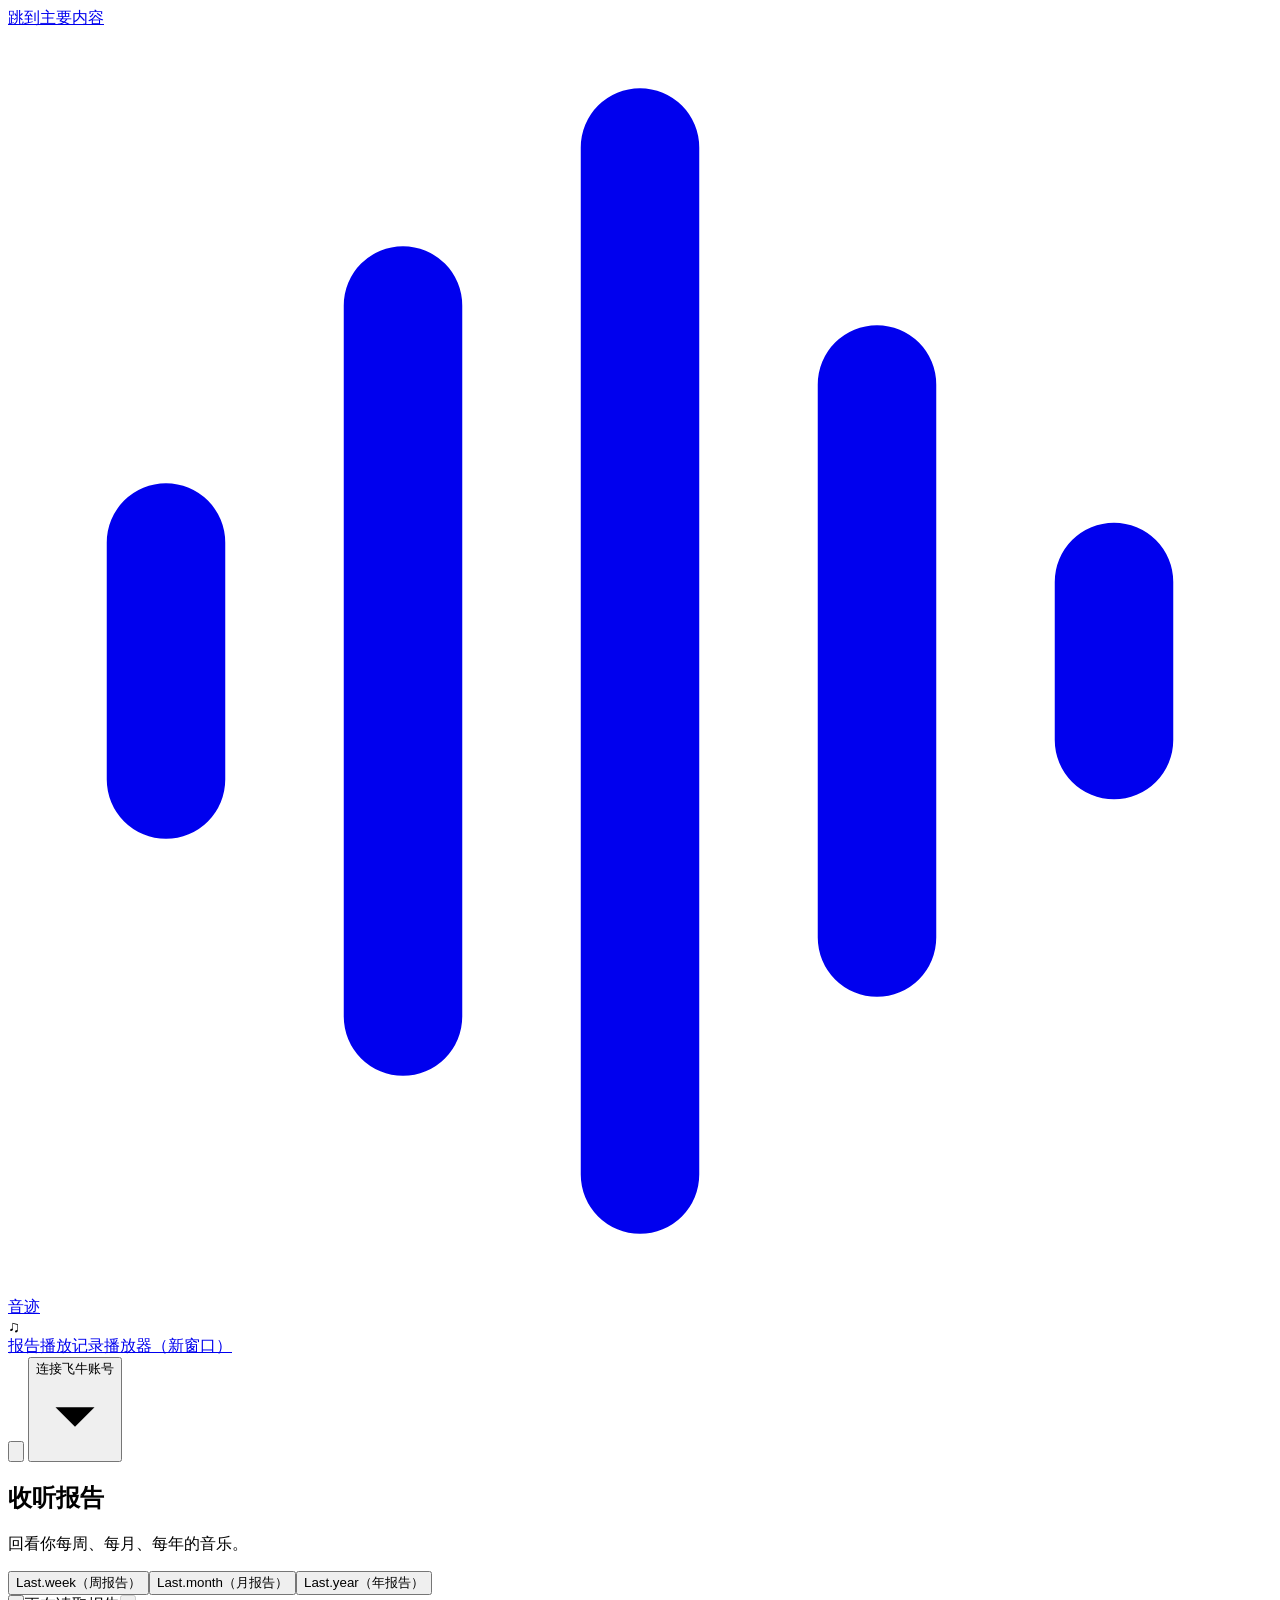
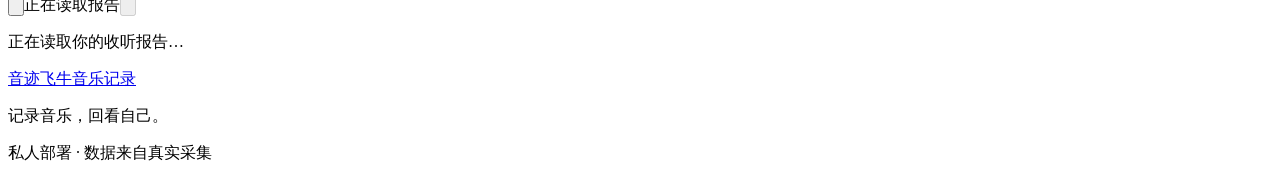
==== web/index.html @ 00fb917f "v0.1 初始发布：源码、文档与构建脚本" ====
<!doctype html>
<html lang="zh-CN">
<head>
  <meta charset="utf-8">
  <meta name="viewport" content="width=device-width, initial-scale=1">
  <meta name="theme-color" content="#0a0a0a">
  <meta name="description" content="音迹，飞牛音乐的私人收听报告。按周、月、年回看真实播放记录。">
  <title>收听报告 · 音迹</title>
  <link rel="icon" type="image/svg+xml" href="/assets/icon.svg">
  <link rel="stylesheet" href="/app.css">
  <script src="/theme.js"></script>
  <script src="/app.js" defer></script>
</head>
<body>
  <a class="skip-link" href="#main">跳到主要内容</a>
  <header class="site-header"><div class="header-inner">
    <a class="brand" href="#report" aria-label="音迹，飞牛音乐记录"><svg viewBox="0 0 32 32" aria-hidden="true"><path d="M4 19V13M10 25V7M16 29V3M22 23V9M28 18V14" fill="none" stroke="currentColor" stroke-width="3" stroke-linecap="round"/></svg><span>音迹</span></a>
    <div class="header-identity"><span class="mini-avatar" id="header-avatar" aria-hidden="true">♫</span><span class="status-dot" id="status-dot"></span></div>
    <nav class="global-nav" aria-label="主导航"><a href="#report" data-view="report">报告</a><a href="#records" data-view="records">播放记录</a><a href="/music/" target="_blank" rel="noopener">播放器<span class="sr-only">（新窗口）</span></a></nav>
    <button class="theme-toggle" id="theme-toggle" type="button" aria-label="切换日间模式" title="日间 / 夜间"><svg class="icon-moon" viewBox="0 0 20 20" aria-hidden="true"><path d="M16.5 12.2A7 7 0 0 1 7.8 3.5a7 7 0 1 0 8.7 8.7Z"/></svg><svg class="icon-sun" viewBox="0 0 20 20" aria-hidden="true"><circle cx="10" cy="10" r="4"/><path d="M10 1.5v2M10 16.5v2M1.5 10h2M16.5 10h2M4 4l1.4 1.4M14.6 14.6 16 16M16 4l-1.4 1.4M5.4 14.6 4 16"/></svg></button>
    <button class="header-account" id="open-settings" type="button" aria-haspopup="dialog" aria-controls="connection-dialog"><span id="header-user">连接飞牛账号</span><svg viewBox="0 0 16 16" aria-hidden="true"><path d="m4 6 4 4 4-4"/></svg></button>
  </div></header>
  <main id="main" class="main-shell" tabindex="-1">
    <div id="global-error" class="error-banner" role="alert" hidden><div><strong>暂时无法获取数据</strong><p id="global-error-text"></p></div><button id="retry-button" type="button" class="button button-outline button-small">重试</button></div>
    <section id="report-view" aria-labelledby="report-heading">
      <div class="report-page-heading"><h2 id="report-heading">收听报告</h2><p>回看你每周、每月、每年的音乐。</p></div>
      <div class="report-toolbar"><div class="period-tabs" role="group" aria-label="报告周期"><button type="button" data-period="week" class="selected" aria-pressed="true">Last.week<span class="sr-only">（周报告）</span></button><button type="button" data-period="month" aria-pressed="false">Last.month<span class="sr-only">（月报告）</span></button><button type="button" data-period="year" aria-pressed="false">Last.year<span class="sr-only">（年报告）</span></button></div><div class="date-navigation"><button type="button" class="icon-button" id="older-report" aria-label="查看上一周"><svg viewBox="0 0 20 20" aria-hidden="true"><path d="m12 5-5 5 5 5"/></svg></button><span id="report-date" aria-live="polite">正在读取报告</span><button type="button" class="icon-button" id="newer-report" aria-label="查看下一周" disabled><svg viewBox="0 0 20 20" aria-hidden="true"><path d="m8 5 5 5-5 5"/></svg></button><button class="text-button current-button" id="current-report" type="button" hidden>回到本期</button></div></div>
      <div id="report-loading" class="report-loading" role="status"><span class="loading-spinner" aria-hidden="true"></span><p>正在读取你的收听报告…</p></div>
      <section id="report-empty" class="report-empty" aria-labelledby="report-empty-title" hidden><div class="empty-music-symbol" aria-hidden="true"><svg viewBox="0 0 64 64"><path d="M22 45V20l28-6v25M22 26l28-6"/><ellipse cx="15" cy="46" rx="7" ry="5"/><ellipse cx="43" cy="40" rx="7" ry="5"/><path class="empty-dash" d="M5 19h8M10 9l5 5M26 4v7"/></svg></div><h3 id="report-empty-title">您没有收听任何音乐</h3><p id="report-empty-description">还没有音乐记录，因此没有收听报告。马上开始音乐记录！</p><button id="report-empty-action" type="button" class="button button-red" data-connect>追踪我的音乐</button><p class="empty-privacy" id="report-empty-help">连接飞牛音乐，通过本站播放器留下真实播放记录。</p></section>
      <div id="report-content" aria-busy="true" hidden>
        <section class="report-summary reveal" aria-label="本期统计"><div class="summary-period"><h3 id="cover-period">这一周的音乐</h3><span id="report-state">本期进行中</span><span id="cover-range" class="sr-only"></span><span id="cover-edition" class="sr-only"></span><span id="cover-volume" class="sr-only"></span></div><div class="metrics-strip"><div class="metric metric-primary"><span class="metric-label">播放次数</span><strong id="cover-plays">—</strong><div class="metric-change"><span id="change-value">—</span><span id="change-description">与上一周相比</span></div></div><div class="metric"><span class="metric-label">估算听歌时长</span><strong id="metric-duration">—</strong><span class="metric-caption">非实际收听或听完时长</span></div><div class="metric"><span class="metric-label">歌手</span><strong id="metric-artists">—</strong><span class="metric-caption" id="metric-artists-change"></span></div><div class="metric"><span class="metric-label">专辑</span><strong id="metric-albums">—</strong><span class="metric-caption" id="metric-albums-change"></span></div><div class="metric"><span class="metric-label">曲目</span><strong id="metric-tracks">—</strong><span class="metric-caption" id="metric-tracks-change"></span></div></div><div id="year-summary-chart" class="year-summary-chart reveal chart" hidden></div><p id="cover-footnote" class="metric-definition">播放次数记录真实播放开始事件，不等同于 Last.fm 的有效 Scrobble。</p></section>
        <div id="year-playback" class="year-playback" hidden><button type="button" id="open-playback" class="playback-open"><span class="playback-label">PLAYBACK</span><span class="playback-open-text">查看你的年度音乐故事</span></button><button type="button" id="share-summary" class="button">分享摘要</button></div>
        <div class="summary-context reveal"><p id="summary-title"></p><p id="summary-description"></p><span class="active-days">活跃 <strong id="metric-days">—</strong></span><div id="story-insights" class="story-insights"></div></div>
        <section class="report-section listening-section reveal" aria-labelledby="timeline-heading"><div class="section-heading"><div><h2 id="timeline-heading">播放次数</h2><p class="section-description" id="timeline-description">每天的播放开始次数，与上一期对照。</p></div><div class="chart-legend"><span><i class="legend-swatch current"></i>本期</span><span><i class="legend-swatch previous"></i>上一期</span></div></div><figure class="timeline-figure"><div id="timeline-chart" class="timeline-chart chart-container reveal chart"></div><figcaption class="chart-caption"><span id="timeline-caption"></span><span id="timezone-label">时间以服务器报告时区为准</span></figcaption></figure></section>
        <section class="report-section top-section reveal" aria-labelledby="tops-heading"><h2 id="tops-heading" class="sr-only">本期热门音乐</h2><div class="tops-grid"><section class="ranking-column" aria-labelledby="artists-heading"><div class="ranking-heading"><h3 id="artists-heading">歌手</h3><strong id="rank-artists-count" class="rank-total"></strong><span id="rank-artists-change" class="rank-total-change"></span></div><div id="top-artists" class="ranking-container"></div></section><section class="ranking-column" aria-labelledby="albums-heading"><div class="ranking-heading"><h3 id="albums-heading">专辑</h3><strong id="rank-albums-count" class="rank-total"></strong><span id="rank-albums-change" class="rank-total-change"></span></div><div id="top-albums" class="ranking-container"></div></section><section class="ranking-column" aria-labelledby="tracks-heading"><div class="ranking-heading"><h3 id="tracks-heading">单曲</h3><strong id="rank-tracks-count" class="rank-total"></strong><span id="rank-tracks-change" class="rank-total-change"></span></div><div id="top-tracks" class="ranking-container"></div></section></div></section>
        <div class="report-two-column reveal"><section class="report-section" aria-labelledby="hourly-heading"><div class="section-heading"><div><h2 id="hourly-heading">收听时钟</h2><p class="section-description" id="hourly-description">一天 24 小时，看看你的听歌习惯。</p></div></div><figure class="hourly-figure"><div id="hourly-chart" class="hourly-chart chart-container reveal chart"></div><figcaption class="chart-caption">只统计已采集的真实播放开始时间；无日期旧历史不计入。</figcaption></figure></section><section class="report-section discovery-section" aria-labelledby="discovery-heading"><div class="section-heading"><div><h2 id="discovery-heading">发现新音乐</h2><p class="section-description">首次出现在已采集记录中的声音。</p></div></div><div class="discovery-stats"><div class="discovery-stat"><strong id="discovery-artists">—</strong><span>新歌手</span></div><div class="discovery-stat"><strong id="discovery-tracks">—</strong><span>新曲目</span></div></div><div id="discovery-artist" class="discovery-feature"></div></section></div>
        <div id="year-modules" hidden>
          <section class="report-section reveal" aria-labelledby="new-music-heading"><div class="section-heading"><h2 id="new-music-heading">新音乐探索</h2></div><div id="year-discoveries" class="extras-grid reveal chart"></div></section>
          <section class="first-play-section reveal"><div><h2>您知道吗？</h2><p>这一年，第一首被记住的歌。</p></div><div id="first-play" class="reveal chart"></div></section>
          <section class="report-section reveal" aria-labelledby="weekday-heading"><div class="section-heading"><div><h2 id="weekday-heading">每周音乐记录</h2><p class="section-description">一周之中，音乐最常在哪一天与你相遇。</p></div></div><div id="weekday-chart" class="chart-container reveal chart"></div></section>
          <section class="report-section reveal" aria-labelledby="genres-heading"><div class="section-heading"><div><h2 id="genres-heading">最热标签</h2><p class="section-description">从真实曲库标签，回看你的音乐口味。</p></div></div><div id="genre-stream" class="chart-container reveal chart"></div><div id="genres-chart" class="extras-bars reveal chart"></div></section>
          <div class="extras-grid extras-paired reveal"><section class="report-section" aria-labelledby="decades-heading"><h2 id="decades-heading">音乐十年</h2><p class="section-description">根据真实专辑发行年份统计。</p><div id="decades-chart" class="extras-bars reveal chart"></div></section></div>
          <div class="extras-grid extras-paired reveal"><section class="report-section" aria-labelledby="ratios-heading"><h2 id="ratios-heading">音乐比例</h2><p class="section-description">你的音乐，有多少不同的声音。</p><div id="ratios-chart" class="ratio-grid reveal chart"></div></section><section class="report-section" aria-labelledby="fingerprint-heading"><h2 id="fingerprint-heading">收听指纹</h2><p class="section-description">只呈现你本人的真实分布，不做虚构的全球比较。</p><div id="fingerprint-chart" class="extras-bars reveal chart"></div></section></div>
          <section class="report-section reveal" aria-labelledby="facts-heading"><div class="section-heading"><h2 id="facts-heading">快速事实</h2></div><div id="quick-facts" class="quick-facts reveal chart"></div></section>
        </div>
        <section id="calendar-section" class="report-section reveal" aria-labelledby="calendar-heading" hidden><div class="section-heading"><div><h2 id="calendar-heading">年度收听日历</h2><p class="section-description">每个方格代表一天，颜色越深，采集到的播放越多。</p></div><div class="heat-legend"><span>少</span><i class="heat-0"></i><i class="heat-1"></i><i class="heat-2"></i><i class="heat-3"></i><i class="heat-4"></i><span>多</span></div></div><div id="calendar-chart" class="calendar-chart reveal chart"></div><p class="chart-caption">无记录的日期不代表没有听歌，仅代表尚未采集到播放。</p></section>
        <div class="report-end"><a href="#records" class="text-link">查看全部播放记录 <span aria-hidden="true">→</span></a></div>
      </div>
    </section>
    <section id="records-view" aria-labelledby="records-heading" hidden><div class="records-page-heading"><h2 id="records-heading">播放记录</h2><p>你的私人音乐库 · 只展示已采集的真实播放事件</p></div><div class="records-titlebar"><p id="records-count" aria-live="polite">等待读取记录</p><button id="export-button" type="button" class="button button-dark" disabled><svg viewBox="0 0 20 20" aria-hidden="true"><path d="M10 2v10m-4-4 4 4 4-4M3 13v4h14v-4"/></svg><span>导出 CSV</span></button></div><form id="records-filter" class="records-filter" role="search" aria-label="搜索与筛选播放记录"><div class="search-field"><svg viewBox="0 0 20 20" aria-hidden="true"><circle cx="8.5" cy="8.5" r="5.5"/><path d="m13 13 4 4"/></svg><label class="sr-only" for="records-search">搜索曲目、歌手或专辑</label><input id="records-search" type="search" name="q" placeholder="搜索曲目、歌手或专辑" maxlength="300" autocomplete="off"></div><label class="period-filter-label"><span class="sr-only">记录周期</span><select id="records-period" name="period"><option value="report">这份报告</option><option value="week">最近 7 天</option><option value="month">最近 30 天</option><option value="year">今年</option><option value="all">所有记录</option><option value="custom">自定义日期</option></select></label><button type="submit" class="button button-dark">筛选</button><button type="button" id="reset-filter" class="text-button">重置</button><div id="custom-date-fields" class="custom-date-fields" hidden><label>开始日期<input id="records-start" type="date"></label><span aria-hidden="true">—</span><label>结束日期<input id="records-end" type="date"></label></div></form><p id="records-filter-summary" class="filter-summary">仅显示当前报告周期内的记录。</p><div id="records-error" class="inline-error" role="alert" hidden></div><div id="records-results" class="records-results" aria-busy="false"><div class="table-scroll"><table class="records-table"><caption class="sr-only">播放记录，按播放时间排列</caption><thead><tr><th scope="col">曲目 / 歌手</th><th scope="col">专辑</th><th scope="col">播放时间</th><th scope="col">曲目时长</th><th scope="col">采集方式</th></tr></thead><tbody id="records-body"></tbody></table></div><div id="records-empty" class="records-empty"></div></div><div class="records-pagination"><span id="pagination-description">每页 25 条</span><div><button id="records-prev" type="button" class="button button-outline button-small" disabled>上一页</button><span id="records-page" aria-live="polite">1 / 1</span><button id="records-next" type="button" class="button button-outline button-small" disabled>下一页</button></div></div><aside class="records-note"><strong>关于记录的准确性</strong><p>只统计已采集的真实播放开始事件；没有日期的旧历史不计入。时长按曲目时长估算，不等于实际收听或听完时长。通过本站 <a href="/music/" target="_blank" rel="noopener">打开飞牛播放器</a> 更有助于留下播放记录，原页面与手机播放可能无法完整采集。</p></aside></section>
  </main>
  <footer class="site-footer"><div class="footer-inner"><a href="#report" class="footer-brand">音迹<span>飞牛音乐记录</span></a><p>记录音乐，回看自己。</p><p>私人部署 · 数据来自真实采集</p></div></footer>
  <dialog id="connection-dialog" class="connection-dialog" aria-labelledby="dialog-heading" aria-describedby="dialog-description"><div class="dialog-topline"><span>飞牛音乐 · 连接设置</span><button type="button" id="close-settings" class="icon-button" aria-label="关闭连接设置"><svg viewBox="0 0 20 20" aria-hidden="true"><path d="m5 5 10 10M15 5 5 15"/></svg></button></div><h2 id="dialog-heading">连接你的音乐</h2><p id="dialog-description">登录飞牛音乐后，查看你的私人收听报告。</p><div id="connected-account" class="connected-account" hidden><span class="status-dot connected"></span><div><strong id="account-name"></strong><p id="account-server"></p><p id="account-sync"></p></div><button id="disconnect-button" type="button" class="text-button danger-text">退出会话</button></div><button id="change-account" type="button" class="text-link" hidden>更换服务器或账号</button><form id="connection-form"><label for="server-input">飞牛服务器地址</label><input id="server-input" name="server" type="url" placeholder="http://192.168.1.100:5666" autocomplete="url" required aria-describedby="server-help"><p class="field-help" id="server-help">输入局域网地址或可访问的完整网址，包含 http:// 或 https://。</p><label for="username-input">用户名</label><input id="username-input" name="username" type="text" placeholder="飞牛账号用户名" autocomplete="username" required maxlength="200"><label for="password-input">密码</label><input id="password-input" name="password" type="password" placeholder="输入音乐登录密码" autocomplete="current-password" aria-describedby="password-help" required><p id="password-help" class="field-help">使用飞牛音乐的登录密码，不一定等同 NAS 密码；若原音乐页也无法登录，先在飞牛完成账号授权。</p><div id="connection-error" class="inline-error" role="alert" hidden></div><button id="connect-submit" type="submit" class="button button-red">连接飞牛音乐</button></form><div class="dialog-notice"><strong>连接后，请通过本站打开飞牛播放器</strong><p>透明代理用于采集播放开始事件，不等同于 Last.fm 有效 Scrobble。原音乐页面及手机播放由轮询探测补记，时间按首次发现估算。首次同步只读取曲库元数据，无日期旧历史不计入。退出会话不会删除音乐或记录数据库。已保存的账号在内网设备间自动共用（可用 JOURNAL_TRUST_LAN=0 关闭）。</p></div></dialog>
  <div id="toast" class="toast" role="status" aria-live="polite" hidden></div>
  <div id="playback-story" class="playback-story" role="dialog" aria-modal="true" aria-label="年度音乐故事 Playback" hidden><div class="playback-scroll" id="playback-scroll" tabindex="0"></div><header class="playback-header"><span class="playback-logo">PLAYBACK</span><button type="button" id="playback-exit" class="playback-exit">✕ 返回报告</button></header><button type="button" id="playback-prev" class="playback-nav prev" aria-label="上一屏"><svg viewBox="0 0 20 20" aria-hidden="true"><path d="m12 4-6 6 6 6"/></svg></button><button type="button" id="playback-next" class="playback-nav next" aria-label="下一屏"><svg viewBox="0 0 20 20" aria-hidden="true"><path d="m8 4 6 6-6 6"/></svg></button><div class="playback-progress" aria-hidden="true"><i id="playback-progress-bar"></i></div></div>
  <noscript><div class="noscript-notice">音迹需要启用 JavaScript 才能连接音乐、读取报告与播放记录。请启用后刷新页面。</div></noscript>
</body>
</html>
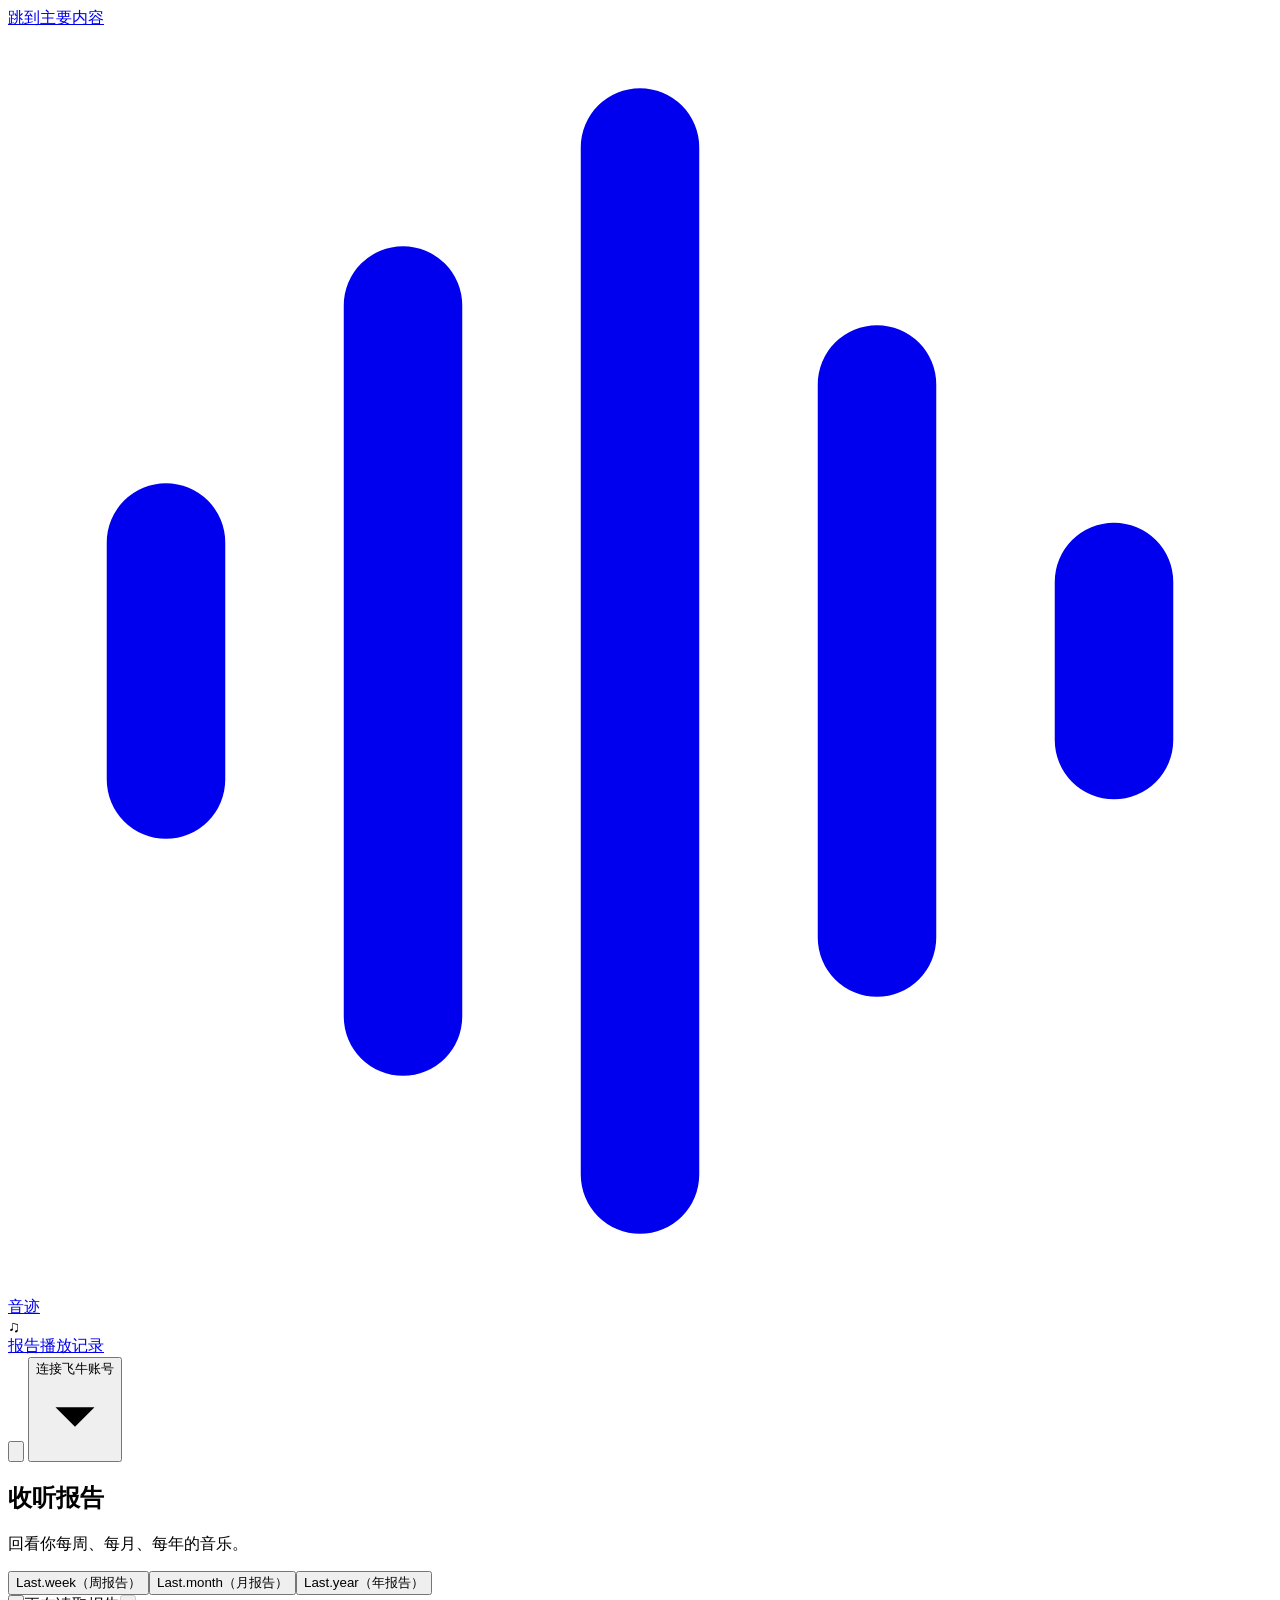
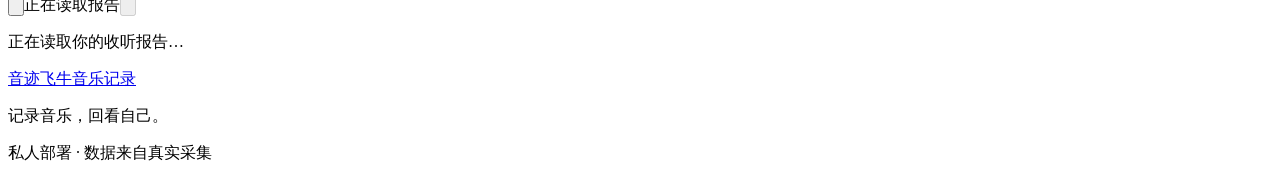
==== commit 87485060: "v0.3.0：备份与恢复、移动端适配（源码、文档与构建脚本）" ====
--- a/web/index.html
+++ b/web/index.html
@@ -16,7 +16,7 @@
   <header class="site-header"><div class="header-inner">
     <a class="brand" href="#report" aria-label="音迹，飞牛音乐记录"><svg viewBox="0 0 32 32" aria-hidden="true"><path d="M4 19V13M10 25V7M16 29V3M22 23V9M28 18V14" fill="none" stroke="currentColor" stroke-width="3" stroke-linecap="round"/></svg><span>音迹</span></a>
     <div class="header-identity"><span class="mini-avatar" id="header-avatar" aria-hidden="true">♫</span><span class="status-dot" id="status-dot"></span></div>
-    <nav class="global-nav" aria-label="主导航"><a href="#report" data-view="report">报告</a><a href="#records" data-view="records">播放记录</a><a href="/music/" target="_blank" rel="noopener">播放器<span class="sr-only">（新窗口）</span></a></nav>
+    <nav class="global-nav" aria-label="主导航"><a href="#report" data-view="report">报告</a><a href="#records" data-view="records">播放记录</a><a href="#" id="open-player" target="_blank" rel="noopener" hidden>飞牛音乐<span class="sr-only">（新窗口）</span></a></nav>
     <button class="theme-toggle" id="theme-toggle" type="button" aria-label="切换日间模式" title="日间 / 夜间"><svg class="icon-moon" viewBox="0 0 20 20" aria-hidden="true"><path d="M16.5 12.2A7 7 0 0 1 7.8 3.5a7 7 0 1 0 8.7 8.7Z"/></svg><svg class="icon-sun" viewBox="0 0 20 20" aria-hidden="true"><circle cx="10" cy="10" r="4"/><path d="M10 1.5v2M10 16.5v2M1.5 10h2M16.5 10h2M4 4l1.4 1.4M14.6 14.6 16 16M16 4l-1.4 1.4M5.4 14.6 4 16"/></svg></button>
     <button class="header-account" id="open-settings" type="button" aria-haspopup="dialog" aria-controls="connection-dialog"><span id="header-user">连接飞牛账号</span><svg viewBox="0 0 16 16" aria-hidden="true"><path d="m4 6 4 4 4-4"/></svg></button>
   </div></header>
@@ -47,10 +47,10 @@
         <div class="report-end"><a href="#records" class="text-link">查看全部播放记录 <span aria-hidden="true">→</span></a></div>
       </div>
     </section>
-    <section id="records-view" aria-labelledby="records-heading" hidden><div class="records-page-heading"><h2 id="records-heading">播放记录</h2><p>你的私人音乐库 · 只展示已采集的真实播放事件</p></div><div class="records-titlebar"><p id="records-count" aria-live="polite">等待读取记录</p><button id="export-button" type="button" class="button button-dark" disabled><svg viewBox="0 0 20 20" aria-hidden="true"><path d="M10 2v10m-4-4 4 4 4-4M3 13v4h14v-4"/></svg><span>导出 CSV</span></button></div><form id="records-filter" class="records-filter" role="search" aria-label="搜索与筛选播放记录"><div class="search-field"><svg viewBox="0 0 20 20" aria-hidden="true"><circle cx="8.5" cy="8.5" r="5.5"/><path d="m13 13 4 4"/></svg><label class="sr-only" for="records-search">搜索曲目、歌手或专辑</label><input id="records-search" type="search" name="q" placeholder="搜索曲目、歌手或专辑" maxlength="300" autocomplete="off"></div><label class="period-filter-label"><span class="sr-only">记录周期</span><select id="records-period" name="period"><option value="report">这份报告</option><option value="week">最近 7 天</option><option value="month">最近 30 天</option><option value="year">今年</option><option value="all">所有记录</option><option value="custom">自定义日期</option></select></label><button type="submit" class="button button-dark">筛选</button><button type="button" id="reset-filter" class="text-button">重置</button><div id="custom-date-fields" class="custom-date-fields" hidden><label>开始日期<input id="records-start" type="date"></label><span aria-hidden="true">—</span><label>结束日期<input id="records-end" type="date"></label></div></form><p id="records-filter-summary" class="filter-summary">仅显示当前报告周期内的记录。</p><div id="records-error" class="inline-error" role="alert" hidden></div><div id="records-results" class="records-results" aria-busy="false"><div class="table-scroll"><table class="records-table"><caption class="sr-only">播放记录，按播放时间排列</caption><thead><tr><th scope="col">曲目 / 歌手</th><th scope="col">专辑</th><th scope="col">播放时间</th><th scope="col">曲目时长</th><th scope="col">采集方式</th></tr></thead><tbody id="records-body"></tbody></table></div><div id="records-empty" class="records-empty"></div></div><div class="records-pagination"><span id="pagination-description">每页 25 条</span><div><button id="records-prev" type="button" class="button button-outline button-small" disabled>上一页</button><span id="records-page" aria-live="polite">1 / 1</span><button id="records-next" type="button" class="button button-outline button-small" disabled>下一页</button></div></div><aside class="records-note"><strong>关于记录的准确性</strong><p>只统计已采集的真实播放开始事件；没有日期的旧历史不计入。时长按曲目时长估算，不等于实际收听或听完时长。通过本站 <a href="/music/" target="_blank" rel="noopener">打开飞牛播放器</a> 更有助于留下播放记录，原页面与手机播放可能无法完整采集。</p></aside></section>
+    <section id="records-view" aria-labelledby="records-heading" hidden><div class="records-page-heading"><h2 id="records-heading">播放记录</h2><p>你的私人音乐库 · 只展示已采集的真实播放事件</p></div><div class="records-titlebar"><p id="records-count" aria-live="polite">等待读取记录</p><button id="export-button" type="button" class="button button-dark" disabled><svg viewBox="0 0 20 20" aria-hidden="true"><path d="M10 2v10m-4-4 4 4 4-4M3 13v4h14v-4"/></svg><span>导出 CSV</span></button></div><form id="records-filter" class="records-filter" role="search" aria-label="搜索与筛选播放记录"><div class="search-field"><svg viewBox="0 0 20 20" aria-hidden="true"><circle cx="8.5" cy="8.5" r="5.5"/><path d="m13 13 4 4"/></svg><label class="sr-only" for="records-search">搜索曲目、歌手或专辑</label><input id="records-search" type="search" name="q" placeholder="搜索曲目、歌手或专辑" maxlength="300" autocomplete="off"></div><label class="period-filter-label"><span class="sr-only">记录周期</span><select id="records-period" name="period"><option value="report">这份报告</option><option value="week">最近 7 天</option><option value="month">最近 30 天</option><option value="year">今年</option><option value="all">所有记录</option><option value="custom">自定义日期</option></select></label><button type="submit" class="button button-dark">筛选</button><button type="button" id="reset-filter" class="text-button">重置</button><div id="custom-date-fields" class="custom-date-fields" hidden><label>开始日期<input id="records-start" type="date"></label><span aria-hidden="true">—</span><label>结束日期<input id="records-end" type="date"></label></div></form><p id="records-filter-summary" class="filter-summary">仅显示当前报告周期内的记录。</p><div id="records-error" class="inline-error" role="alert" hidden></div><div id="records-results" class="records-results" aria-busy="false"><div class="table-scroll"><table class="records-table"><caption class="sr-only">播放记录，按播放时间排列</caption><thead><tr><th scope="col">曲目 / 歌手</th><th scope="col">专辑</th><th scope="col">播放时间</th><th scope="col">曲目时长</th><th scope="col">采集方式</th></tr></thead><tbody id="records-body"></tbody></table></div><div id="records-empty" class="records-empty"></div></div><div class="records-pagination"><span id="pagination-description">每页 25 条</span><div><button id="records-prev" type="button" class="button button-outline button-small" disabled>上一页</button><span id="records-page" aria-live="polite">1 / 1</span><button id="records-next" type="button" class="button button-outline button-small" disabled>下一页</button></div></div><aside class="records-note"><strong>关于记录的准确性</strong><p>播放由轮询探测自动记录：定时读取飞牛播放历史，首次出现的曲目按发现时间估算补记；没有日期的旧历史不计入。时长按曲目时长估算，不等于实际收听或听完时长。重播识别为估算信号，快速连续切歌可能漏记。</p></aside></section>
   </main>
   <footer class="site-footer"><div class="footer-inner"><a href="#report" class="footer-brand">音迹<span>飞牛音乐记录</span></a><p>记录音乐，回看自己。</p><p>私人部署 · 数据来自真实采集</p></div></footer>
-  <dialog id="connection-dialog" class="connection-dialog" aria-labelledby="dialog-heading" aria-describedby="dialog-description"><div class="dialog-topline"><span>飞牛音乐 · 连接设置</span><button type="button" id="close-settings" class="icon-button" aria-label="关闭连接设置"><svg viewBox="0 0 20 20" aria-hidden="true"><path d="m5 5 10 10M15 5 5 15"/></svg></button></div><h2 id="dialog-heading">连接你的音乐</h2><p id="dialog-description">登录飞牛音乐后，查看你的私人收听报告。</p><div id="connected-account" class="connected-account" hidden><span class="status-dot connected"></span><div><strong id="account-name"></strong><p id="account-server"></p><p id="account-sync"></p></div><button id="disconnect-button" type="button" class="text-button danger-text">退出会话</button></div><button id="change-account" type="button" class="text-link" hidden>更换服务器或账号</button><form id="connection-form"><label for="server-input">飞牛服务器地址</label><input id="server-input" name="server" type="url" placeholder="http://192.168.1.100:5666" autocomplete="url" required aria-describedby="server-help"><p class="field-help" id="server-help">输入局域网地址或可访问的完整网址，包含 http:// 或 https://。</p><label for="username-input">用户名</label><input id="username-input" name="username" type="text" placeholder="飞牛账号用户名" autocomplete="username" required maxlength="200"><label for="password-input">密码</label><input id="password-input" name="password" type="password" placeholder="输入音乐登录密码" autocomplete="current-password" aria-describedby="password-help" required><p id="password-help" class="field-help">使用飞牛音乐的登录密码，不一定等同 NAS 密码；若原音乐页也无法登录，先在飞牛完成账号授权。</p><div id="connection-error" class="inline-error" role="alert" hidden></div><button id="connect-submit" type="submit" class="button button-red">连接飞牛音乐</button></form><div class="dialog-notice"><strong>连接后，请通过本站打开飞牛播放器</strong><p>透明代理用于采集播放开始事件，不等同于 Last.fm 有效 Scrobble。原音乐页面及手机播放由轮询探测补记，时间按首次发现估算。首次同步只读取曲库元数据，无日期旧历史不计入。退出会话不会删除音乐或记录数据库。已保存的账号在内网设备间自动共用（可用 JOURNAL_TRUST_LAN=0 关闭）。</p></div></dialog>
+  <dialog id="connection-dialog" class="connection-dialog" aria-labelledby="dialog-heading" aria-describedby="dialog-description"><div class="dialog-topline"><span>飞牛音乐 · 连接设置</span><button type="button" id="close-settings" class="icon-button" aria-label="关闭连接设置"><svg viewBox="0 0 20 20" aria-hidden="true"><path d="m5 5 10 10M15 5 5 15"/></svg></button></div><h2 id="dialog-heading">连接你的音乐</h2><p id="dialog-description">登录飞牛音乐后，查看你的私人收听报告。</p><div id="connected-account" class="connected-account" hidden><span class="status-dot connected"></span><div><strong id="account-name"></strong><p id="account-server"></p><p id="account-sync"></p></div><button id="disconnect-button" type="button" class="text-button danger-text">退出会话</button></div><button id="change-account" type="button" class="text-link" hidden>更换服务器或账号</button><form id="connection-form"><label for="server-input">飞牛服务器地址</label><input id="server-input" name="server" type="url" placeholder="http://192.168.1.100:5666" autocomplete="url" required aria-describedby="server-help"><p class="field-help" id="server-help">输入局域网地址或可访问的完整网址，包含 http:// 或 https://。</p><label for="username-input">用户名</label><input id="username-input" name="username" type="text" placeholder="飞牛账号用户名" autocomplete="username" required maxlength="200"><label for="password-input">密码</label><input id="password-input" name="password" type="password" placeholder="输入音乐登录密码" autocomplete="current-password" aria-describedby="password-help" required><p id="password-help" class="field-help">使用飞牛音乐的登录密码，不一定等同 NAS 密码；若原音乐页也无法登录，先在飞牛完成账号授权。</p><div id="connection-error" class="inline-error" role="alert" hidden></div><button id="connect-submit" type="submit" class="button button-red">连接飞牛音乐</button></form><div class="backup-section"><strong>备份与恢复</strong><p class="backup-note">播放记录保存在应用数据目录的数据库中。可随时下载完整备份 JSON 保存到别处，或导入备份文件恢复 / 合并数据（可导入另一个账号的备份）。</p><div class="backup-actions"><a class="button button-outline" id="download-backup" href="/api/export/full" download="yinji-backup.json">下载完整备份</a><button type="button" id="import-choose" class="button button-outline">选择备份文件…</button><input type="file" id="backup-file" accept="application/json,.json" hidden><label class="import-mode-label">导入模式<select id="import-mode"><option value="merge">合并去重（推荐）</option><option value="restore">恢复替换（清空当前记录）</option></select></label><button type="button" id="import-submit" class="button button-red" disabled>导入</button></div><p id="backup-summary" class="backup-summary" aria-live="polite"></p></div><div class="dialog-notice"><strong>连接后正常使用飞牛音乐即可</strong><p>播放由轮询探测自动记录（定时读取播放历史，时间按首次发现估算，不等同于 Last.fm 有效 Scrobble）。首次同步只读取曲库元数据，无日期旧历史不计入。退出会话不会删除音乐或记录数据库。已保存的账号在内网设备间自动共用（可用 JOURNAL_TRUST_LAN=0 关闭）。</p></div></dialog>
   <div id="toast" class="toast" role="status" aria-live="polite" hidden></div>
   <div id="playback-story" class="playback-story" role="dialog" aria-modal="true" aria-label="年度音乐故事 Playback" hidden><div class="playback-scroll" id="playback-scroll" tabindex="0"></div><header class="playback-header"><span class="playback-logo">PLAYBACK</span><button type="button" id="playback-exit" class="playback-exit">✕ 返回报告</button></header><button type="button" id="playback-prev" class="playback-nav prev" aria-label="上一屏"><svg viewBox="0 0 20 20" aria-hidden="true"><path d="m12 4-6 6 6 6"/></svg></button><button type="button" id="playback-next" class="playback-nav next" aria-label="下一屏"><svg viewBox="0 0 20 20" aria-hidden="true"><path d="m8 4 6 6-6 6"/></svg></button><div class="playback-progress" aria-hidden="true"><i id="playback-progress-bar"></i></div></div>
   <noscript><div class="noscript-notice">音迹需要启用 JavaScript 才能连接音乐、读取报告与播放记录。请启用后刷新页面。</div></noscript>
